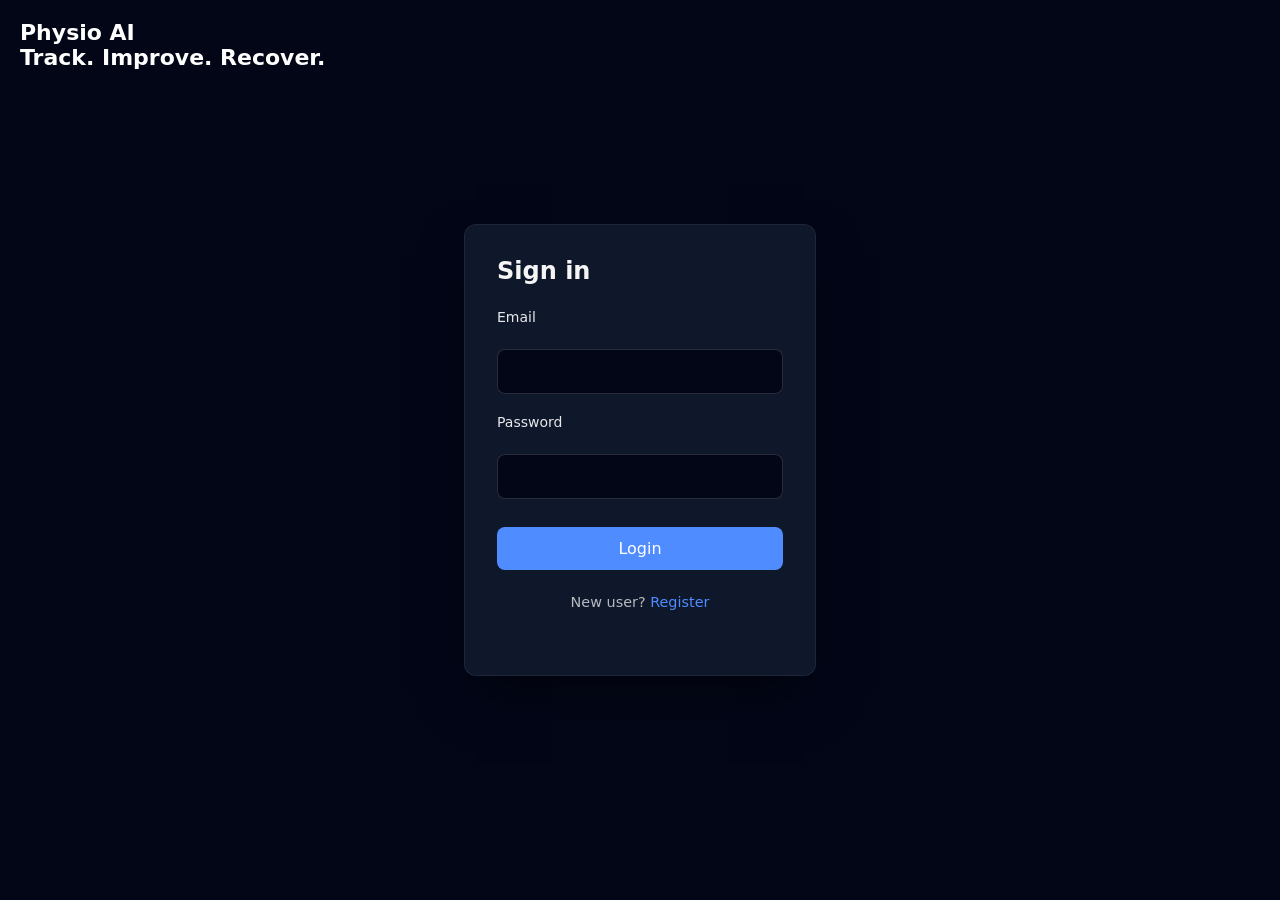
==== frontend/index.html @ f244b646 "chore: initial commit before Supabase migration" ====
<!DOCTYPE html>
<html lang="en">

<head>
  <meta charset="UTF-8" />
  <title>PhysioAI - Login</title>
  <meta name="viewport" content="width=device-width, initial-scale=1" />
  <link rel="stylesheet" href="css/styles.css" />
</head>

<body class="login-page">
  <header class="auth-brand">
    Physio AI
    <div class="auth-tagline">Track. Improve. Recover.</div>
  </header>
  <div class="login-container">
    <div class="login-card">
      <h2>Sign in</h2>

      <form id="login-form" class="login-form">
        <label for="email">Email</label>
        <input type="email" id="email" required />

        <label for="password">Password</label>
        <input type="password" id="password" required />

        <button type="submit">Login</button>
      </form>

      <p class="login-register-link">
        New user? <a href="signup.html">Register</a>
      </p>

      <p id="error" class="login-error"></p>
    </div>
  </div>

  <script src="js/auth.js"></script>
</body>

</html>
---- frontend/css/styles.css ----
* {
  box-sizing: border-box;
  margin: 0;
  padding: 0;
  font-family: system-ui, -apple-system, BlinkMacSystemFont, "Segoe UI", sans-serif;
}

body {
  background: #0b1020;
  color: #f5f5f5;
  min-height: 100vh;
}

/* Login page - centered card layout */
body.login-page {
  background: #020617;
  display: flex;
  align-items: center;
  justify-content: center;
  min-height: 100vh;
}

.login-container {
  width: 100%;
  max-width: 400px;
  padding: 1.5rem;
}

.login-card {
  background: #0f172a;
  border-radius: 12px;
  padding: 2rem;
  box-shadow: 0 25px 50px -12px rgba(0, 0, 0, 0.5);
  border: 1px solid rgba(255, 255, 255, 0.06);
}

.login-card h2 {
  margin-bottom: 1.5rem;
  font-size: 1.5rem;
  font-weight: 600;
}

.login-form {
  display: flex;
  flex-direction: column;
  gap: 1.25rem;
}

.login-form label {
  display: block;
  font-size: 0.875rem;
  font-weight: 500;
  margin-bottom: 0.25rem;
  color: rgba(255, 255, 255, 0.9);
}

.login-form input {
  width: 100%;
  padding: 0.75rem 1rem;
  border-radius: 8px;
  border: 1px solid rgba(255, 255, 255, 0.15);
  background: #020617;
  color: #f5f5f5;
  font-size: 1rem;
}

.login-form input:focus {
  outline: none;
  border-color: #4f8cff;
  box-shadow: 0 0 0 2px rgba(79, 140, 255, 0.2);
}

.login-form button {
  margin-top: 0.5rem;
  padding: 0.75rem 1.5rem;
  border-radius: 8px;
  border: none;
  background: #4f8cff;
  color: #fff;
  font-size: 1rem;
  font-weight: 500;
  cursor: pointer;
  transition: background 0.2s;
}

.login-form button:hover {
  background: #3b7be8;
}

.login-register-link {
  margin-top: 1.5rem;
  text-align: center;
  font-size: 0.9rem;
  color: rgba(255, 255, 255, 0.7);
}

.login-register-link a {
  color: #4f8cff;
  text-decoration: none;
}

.login-register-link a:hover {
  text-decoration: underline;
}

.login-error {
  margin-top: 1rem;
  font-size: 0.875rem;
  color: #ff6b81;
  min-height: 1.25em;
}

/* Signup page - centered card, matches login */
body.signup-page {
  background: #020617;
  display: flex;
  align-items: center;
  justify-content: center;
  min-height: 100vh;
}

.signup-container {
  width: 100%;
  max-width: 480px;
  padding: 1.5rem;
}

.signup-card {
  background: #0f172a;
  border-radius: 12px;
  padding: 2rem;
  box-shadow: 0 25px 50px -12px rgba(0, 0, 0, 0.5);
  border: 1px solid rgba(255, 255, 255, 0.06);
}

.signup-card h2 {
  margin-bottom: 1.5rem;
  font-size: 1.5rem;
  font-weight: 600;
}

.signup-form {
  display: flex;
  flex-direction: column;
  gap: 1.25rem;
}

.signup-form-row {
  display: grid;
  grid-template-columns: 1fr 1fr;
  gap: 1rem;
}

.signup-field {
  display: flex;
  flex-direction: column;
  gap: 0.25rem;
}

.signup-field label {
  font-size: 0.875rem;
  font-weight: 500;
  color: rgba(255, 255, 255, 0.9);
}

.signup-form input,
.signup-form select {
  width: 100%;
  padding: 0.75rem 1rem;
  border-radius: 8px;
  border: 1px solid rgba(255, 255, 255, 0.15);
  background: #020617;
  color: #f5f5f5;
  font-size: 1rem;
}

.signup-form select {
  cursor: pointer;
}

.signup-form select option {
  background: #020617;
  color: #f5f5f5;
}

.signup-form input:focus,
.signup-form select:focus {
  outline: none;
  border-color: #4f8cff;
  box-shadow: 0 0 0 2px rgba(79, 140, 255, 0.2);
}

.signup-form button {
  margin-top: 0.5rem;
  padding: 0.75rem 1.5rem;
  border-radius: 8px;
  border: none;
  background: #4f8cff;
  color: #fff;
  font-size: 1rem;
  font-weight: 500;
  cursor: pointer;
  transition: background 0.2s;
}

.signup-form button:hover {
  background: #3b7be8;
}

.signup-login-link {
  margin-top: 1.5rem;
  text-align: center;
  font-size: 0.9rem;
  color: rgba(255, 255, 255, 0.7);
}

.signup-login-link a {
  color: #4f8cff;
  text-decoration: none;
}

.signup-login-link a:hover {
  text-decoration: underline;
}

.signup-error {
  margin-top: 1rem;
  font-size: 0.875rem;
  color: #ff6b81;
  min-height: 1.25em;
}

@media (max-width: 540px) {
  .signup-form-row {
    grid-template-columns: 1fr;
  }
}

/* Auth pages branding - top-left */
.auth-brand {
  position: fixed;
  top: 20px;
  left: 20px;
  font-size: 22px;
  font-weight: bold;
  color: #fff;
  z-index: 10;
}

/* Session summary stats */
.summary-stats {
  display: grid;
  grid-template-columns: repeat(auto-fit, minmax(180px, 1fr));
  gap: 1rem;
  margin-top: 1.5rem;
}

.summary-stat {
  background: #101a34;
  border: 1px solid rgba(255, 255, 255, 0.08);
  border-radius: 10px;
  padding: 1rem;
  display: flex;
  flex-direction: column;
  gap: 0.35rem;
  min-height: 100px;
  box-shadow: 0 8px 24px rgba(2, 6, 23, 0.35);
}

.summary-stat-label {
  font-size: 0.85rem;
  color: rgba(255, 255, 255, 0.7);
  text-transform: uppercase;
  letter-spacing: 0.04em;
}

.summary-stat-value {
  font-size: 1.75rem;
  font-weight: 600;
}

.summary-stat--correct .summary-stat-value {
  color: #4ade80;
}

.summary-stat--incorrect .summary-stat-value {
  color: #f87171;
}

.summary-stat--total .summary-stat-value {
  color: #f8fafc;
}

.pa-header {
  padding: 1.5rem 2rem;
  border-bottom: 1px solid rgba(255, 255, 255, 0.06);
  display: flex;
  flex-direction: column;
  gap: 0.25rem;
}

.pa-header h1 {
  font-size: 1.5rem;
}

.pa-subtitle {
  font-size: 0.9rem;
  color: rgba(255, 255, 255, 0.7);
}

.pa-main {
  padding: 1.5rem 2rem 3rem;
  display: flex;
  flex-direction: column;
  gap: 1.5rem;
}

.pa-main-center {
  align-items: center;
  justify-content: center;
}

.pa-card {
  background: #141a33;
  border-radius: 8px;
  padding: 1.5rem;
  box-shadow: 0 12px 30px rgba(0, 0, 0, 0.4);
  max-width: 960px;
  width: 100%;
  margin: 0 auto;
}

.pa-card-header {
  margin-bottom: 1rem;
}

.pa-card-header h2 {
  margin-bottom: 0.25rem;
}

.pa-auth-card {
  max-width: 400px;
}

.pa-form {
  display: flex;
  flex-direction: column;
  gap: 1rem;
  margin-top: 1rem;
}

.pa-form label {
  display: flex;
  flex-direction: column;
  gap: 0.35rem;
  font-size: 0.9rem;
}

.pa-form input[type="text"],
.pa-form input[type="password"],
.pa-form input[type="email"],
.pa-form input[type="number"],
.pa-form select {
  padding: 0.5rem 0.7rem;
  border-radius: 4px;
  border: 1px solid rgba(255, 255, 255, 0.15);
  background: #0f1325;
  color: #f5f5f5;
}

.pa-form select {
  cursor: pointer;
}

.pa-form select option {
  background: #0f1325;
  color: #f5f5f5;
}

.pa-form input:focus,
.pa-form select:focus {
  outline: none;
  border-color: #4f8cff;
}

.pa-form-actions {
  display: flex;
  gap: 0.75rem;
  margin-top: 0.5rem;
}

.pa-form-actions-right {
  justify-content: flex-end;
}

button,
.pa-link-button {
  border-radius: 4px;
  border: none;
  padding: 0.5rem 1rem;
  cursor: pointer;
  font-size: 0.9rem;
  background: #4f8cff;
  color: #fff;
  text-decoration: none;
}

button:disabled {
  opacity: 0.5;
  cursor: not-allowed;
}

.pa-btn-secondary,
.pa-link-button.pa-btn-secondary {
  background: transparent;
  border: 1px solid rgba(255, 255, 255, 0.4);
}

.pa-message {
  margin-top: 0.75rem;
  font-size: 0.85rem;
  min-height: 1.2em;
}

.pa-message.error {
  color: #ff6b81;
}

.pa-message.success {
  color: #5ce1a9;
}

.pa-signup-link {
  margin-top: 1rem;
  text-align: center;
  font-size: 0.85rem;
  color: rgba(255, 255, 255, 0.7);
}

.pa-signup-link a {
  color: #4f8cff;
  text-decoration: none;
}

.pa-signup-link a:hover {
  text-decoration: underline;
}

.pa-exercise-list {
  display: grid;
  grid-template-columns: repeat(auto-fit, minmax(250px, 1fr));
  gap: 0.75rem;
}

.pa-exercise-item {
  background: #1a2140;
  border-radius: 6px;
  padding: 0.75rem;
  border: 1px solid transparent;
  display: flex;
  gap: 0.5rem;
}

.pa-exercise-item input[type="checkbox"] {
  margin-top: 0.2rem;
}

.pa-exercise-item.selected {
  border-color: #4f8cff;
}

.pa-exercise-title {
  font-size: 0.95rem;
  font-weight: 600;
  margin-bottom: 0.15rem;
}

.pa-exercise-desc {
  font-size: 0.8rem;
  color: rgba(255, 255, 255, 0.75);
}

.pa-session-layout {
  display: grid;
  gap: 1.5rem;
}

@media (min-width: 900px) {
  .pa-session-layout {
    grid-template-columns: 2fr 1fr;
    align-items: flex-start;
  }
}

.pa-video-card {
  position: relative;
}

.pa-video {
  width: 100%;
  max-height: 480px;
  border-radius: 6px;
  background: #000;
}

.pa-video-overlay {
  position: absolute;
  top: 3.2rem;
  /* approximate offset under card title */
  left: 1.5rem;
  width: calc(100% - 3rem);
  max-height: 480px;
  pointer-events: none;
}

.pa-table {
  width: 100%;
  border-collapse: collapse;
  font-size: 0.9rem;
}

.pa-table th,
.pa-table td {
  border: 1px solid rgba(255, 255, 255, 0.1);
  padding: 0.5rem;
  text-align: left;
}

.pa-table th {
  background: #101530;
}

.pa-table tr:nth-child(even) {
  background: #161c39;
}
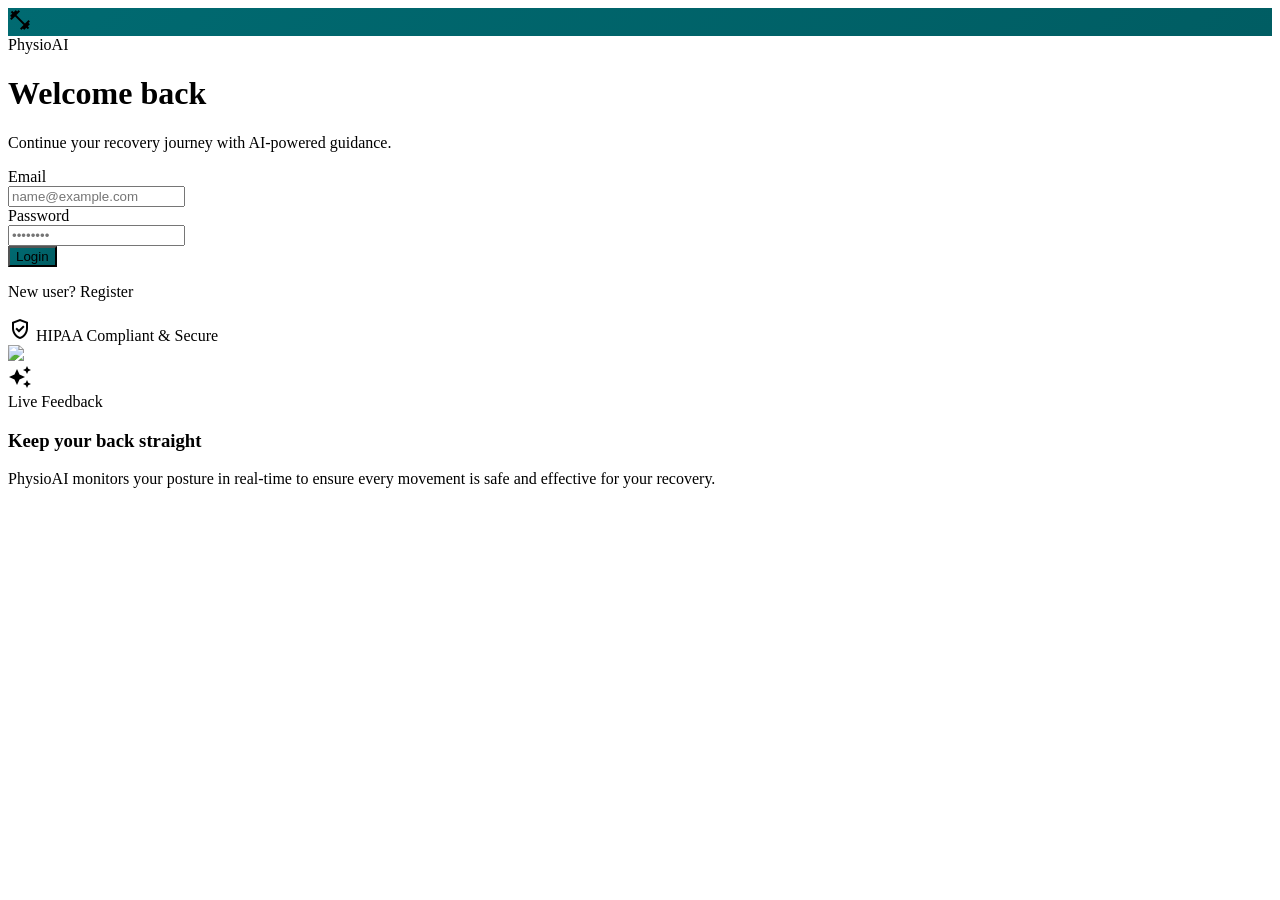
==== commit 436dd09d: "feat: redesign login screen with Stitch Co-Authored-By: Claude Sonnet 4.6 <noreply@anthropic.com>" ====
--- a/frontend/index.html
+++ b/frontend/index.html
@@ -1,41 +1,185 @@
 <!DOCTYPE html>
-<html lang="en">
 
-<head>
-  <meta charset="UTF-8" />
-  <title>PhysioAI - Login</title>
-  <meta name="viewport" content="width=device-width, initial-scale=1" />
-  <link rel="stylesheet" href="css/styles.css" />
+<html class="light" lang="en"><head>
+<meta charset="utf-8"/>
+<meta content="width=device-width, initial-scale=1.0" name="viewport"/>
+<title>PhysioAI - Patient Login</title>
+<script src="https://cdn.tailwindcss.com?plugins=forms,container-queries"></script>
+<link href="https://fonts.googleapis.com/css2?family=Manrope:wght@400;600;700;800&amp;family=Inter:wght@400;500;600&amp;display=swap" rel="stylesheet"/>
+<link href="https://fonts.googleapis.com/css2?family=Material+Symbols+Outlined:wght,FILL@100..700,0..1&amp;display=swap" rel="stylesheet"/>
+<script id="tailwind-config">
+        tailwind.config = {
+            darkMode: "class",
+            theme: {
+                extend: {
+                    colors: {
+                        "primary-dim": "#005d63",
+                        "outline": "#737c84",
+                        "on-error": "#fff7f6",
+                        "surface": "#f7f9fe",
+                        "on-tertiary": "#f6f9ff",
+                        "tertiary-container": "#a9cdef",
+                        "inverse-primary": "#99f4fd",
+                        "tertiary": "#3f637f",
+                        "surface-bright": "#f7f9fe",
+                        "tertiary-fixed": "#a9cdef",
+                        "on-primary": "#e7fdff",
+                        "on-primary-fixed-variant": "#00666d",
+                        "surface-container-lowest": "#ffffff",
+                        "primary-fixed-dim": "#88e3eb",
+                        "on-tertiary-container": "#1f4561",
+                        "tertiary-fixed-dim": "#9bc0e0",
+                        "surface-dim": "#d2dbe5",
+                        "on-primary-container": "#005b61",
+                        "error": "#a83836",
+                        "on-background": "#2b333b",
+                        "on-surface": "#2b333b",
+                        "on-tertiary-fixed": "#03314c",
+                        "background": "#f7f9fe",
+                        "surface-container": "#e8eef6",
+                        "primary-fixed": "#96f1fa",
+                        "primary-container": "#96f1fa",
+                        "secondary-dim": "#3f575a",
+                        "surface-container-low": "#eff4fb",
+                        "secondary-fixed": "#cce8ea",
+                        "surface-variant": "#dae3ed",
+                        "on-error-container": "#6e0a12",
+                        "on-primary-fixed": "#00474c",
+                        "on-secondary-fixed": "#2b4346",
+                        "secondary-container": "#cce8ea",
+                        "surface-container-high": "#e2e9f1",
+                        "primary": "#006a71",
+                        "on-secondary-container": "#3d5658",
+                        "inverse-on-surface": "#9a9da2",
+                        "error-dim": "#67040d",
+                        "on-tertiary-fixed-variant": "#294e6a",
+                        "secondary-fixed-dim": "#bed9dc",
+                        "on-secondary": "#e7fdff",
+                        "inverse-surface": "#0a0f12",
+                        "surface-tint": "#006a71",
+                        "secondary": "#4a6366",
+                        "tertiary-dim": "#325673",
+                        "outline-variant": "#aab3bc",
+                        "on-secondary-fixed-variant": "#476062",
+                        "on-surface-variant": "#576068",
+                        "surface-container-highest": "#dae3ed",
+                        "error-container": "#fa746f"
+                    },
+                    fontFamily: {
+                        "headline": ["Manrope"],
+                        "body": ["Inter"],
+                        "label": ["Inter"]
+                    },
+                    borderRadius: {
+                        "DEFAULT": "0.25rem",
+                        "lg": "0.5rem",
+                        "xl": "0.75rem",
+                        "full": "9999px"
+                    },
+                },
+            },
+        }
+    </script>
+<style>
+        .material-symbols-outlined {
+            font-variation-settings: 'FILL' 0, 'wght' 400, 'GRAD' 0, 'opsz' 24;
+        }
+        .signature-gradient {
+            background: linear-gradient(135deg, #006a71 0%, #005d63 100%);
+        }
+        .tonal-transition {
+            background: linear-gradient(to bottom, #f7f9fe, #eff4fb);
+        }
+    </style>
 </head>
-
-<body class="login-page">
-  <header class="auth-brand">
-    Physio AI
-    <div class="auth-tagline">Track. Improve. Recover.</div>
-  </header>
-  <div class="login-container">
-    <div class="login-card">
-      <h2>Sign in</h2>
-
-      <form id="login-form" class="login-form">
-        <label for="email">Email</label>
-        <input type="email" id="email" required />
-
-        <label for="password">Password</label>
-        <input type="password" id="password" required />
-
-        <button type="submit">Login</button>
-      </form>
-
-      <p class="login-register-link">
-        New user? <a href="signup.html">Register</a>
-      </p>
-
-      <p id="error" class="login-error"></p>
-    </div>
-  </div>
-
-  <script src="js/auth.js"></script>
-</body>
-
-</html>+<body class="bg-surface font-body text-on-surface selection:bg-primary-container">
+<!-- Auth Layout Wrapper -->
+<main class="min-h-screen flex items-center justify-center lg:justify-start">
+<!-- Left Side: Login Form Canvas -->
+<div class="w-full lg:w-1/2 xl:w-[45%] flex flex-col justify-center px-8 sm:px-16 lg:px-24 py-12 z-10">
+<!-- Brand Anchor -->
+<div class="mb-12">
+<div class="flex items-center gap-2">
+<div class="w-10 h-10 rounded-xl signature-gradient flex items-center justify-center text-on-primary">
+<span class="material-symbols-outlined" style="font-variation-settings: 'FILL' 1;">fitness_center</span>
+</div>
+<span class="text-2xl font-headline font-bold tracking-tighter text-primary">PhysioAI</span>
+</div>
+</div>
+<!-- Welcome Text -->
+<div class="mb-10">
+<h1 class="text-4xl font-headline font-extrabold text-on-surface tracking-tight mb-3">Welcome back</h1>
+<p class="text-on-surface-variant text-lg">Continue your recovery journey with AI-powered guidance.</p>
+</div>
+<!-- Login Card -->
+<div class="bg-surface-container-lowest rounded-xl p-1 shadow-[0_4px_32px_rgba(0,106,113,0.04)]">
+<form id="login-form" class="space-y-6 p-2">
+<!-- Email Field -->
+<div class="space-y-2">
+<label class="block text-sm font-label font-semibold text-on-surface-variant px-1" for="email">Email</label>
+<div class="relative group">
+<input class="w-full px-4 py-4 bg-surface-container-high border-b-2 border-transparent focus:border-primary focus:ring-0 rounded-lg transition-all placeholder:text-outline-variant text-on-surface" id="email" placeholder="name@example.com" type="email"/>
+</div>
+</div>
+<!-- Password Field -->
+<div class="space-y-2">
+<div class="flex justify-between items-center px-1">
+<label class="block text-sm font-label font-semibold text-on-surface-variant" for="password">Password</label>
+</div>
+<div class="relative group">
+<input class="w-full px-4 py-4 bg-surface-container-high border-b-2 border-transparent focus:border-primary focus:ring-0 rounded-lg transition-all placeholder:text-outline-variant text-on-surface" id="password" placeholder="••••••••" type="password"/>
+</div>
+</div>
+<!-- Primary Action -->
+<div class="pt-4">
+<button class="w-full signature-gradient text-on-primary py-4 rounded-xl font-label font-bold text-sm uppercase tracking-[0.05em] shadow-lg shadow-primary/10 hover:shadow-primary/20 hover:scale-[1.01] active:scale-[0.98] transition-all duration-200" type="submit">
+                            Login
+                        </button>
+</div>
+<!-- Error Message -->
+<p id="error" class="text-error text-sm font-label text-center min-h-[1.25rem]"></p>
+</form>
+</div>
+<!-- Footer Links -->
+<div class="mt-10 text-center lg:text-left">
+<p class="text-on-surface-variant font-label">
+                    New user?
+                    <a class="text-primary font-bold hover:underline underline-offset-4 ml-1 transition-all">Register</a>
+</p>
+</div>
+<!-- Clinical Assurance -->
+<div class="mt-auto pt-16 flex items-center gap-4 text-outline-variant opacity-60">
+<span class="material-symbols-outlined text-xl">verified_user</span>
+<span class="text-xs font-label uppercase tracking-widest">HIPAA Compliant &amp; Secure</span>
+</div>
+</div>
+<!-- Right Side: Editorial Hero Image -->
+<div class="hidden lg:block lg:w-1/2 xl:w-[55%] h-screen sticky top-0 bg-surface-container">
+<div class="relative h-full w-full overflow-hidden">
+<img class="absolute inset-0 w-full h-full object-cover" data-alt="Modern bright physical therapy clinic with a patient performing a gentle shoulder stretch while a serene healthcare professional observes with an iPad in a soft-lit background" src="https://lh3.googleusercontent.com/aida-public/[base64]"/>
+<!-- Overlay Gradient for Depth -->
+<div class="absolute inset-0 bg-gradient-to-tr from-primary/20 via-transparent to-transparent"></div>
+<!-- Floating AI Feedback Card (Bento Style) -->
+<div class="absolute bottom-12 left-12 right-12">
+<div class="bg-surface-container-lowest/80 backdrop-blur-xl p-8 rounded-xl shadow-2xl border border-white/20 max-w-md">
+<div class="flex items-center gap-3 mb-4">
+<div class="w-8 h-8 rounded-full bg-secondary-container flex items-center justify-center">
+<span class="material-symbols-outlined text-secondary text-sm" style="font-variation-settings: 'FILL' 1;">auto_awesome</span>
+</div>
+<span class="text-xs font-label font-bold text-secondary uppercase tracking-widest">Live Feedback</span>
+</div>
+<h3 class="text-2xl font-headline font-bold text-on-surface mb-2">Keep your back straight</h3>
+<p class="text-on-surface-variant leading-relaxed">PhysioAI monitors your posture in real-time to ensure every movement is safe and effective for your recovery.</p>
+<!-- Progress Indicator Decoration -->
+<div class="mt-6 flex gap-1">
+<div class="h-1.5 w-12 rounded-full bg-primary"></div>
+<div class="h-1.5 w-4 rounded-full bg-outline-variant/30"></div>
+<div class="h-1.5 w-4 rounded-full bg-outline-variant/30"></div>
+</div>
+</div>
+</div>
+</div>
+</div>
+</main>
+<script src="js/auth.js"></script>
+</body></html>
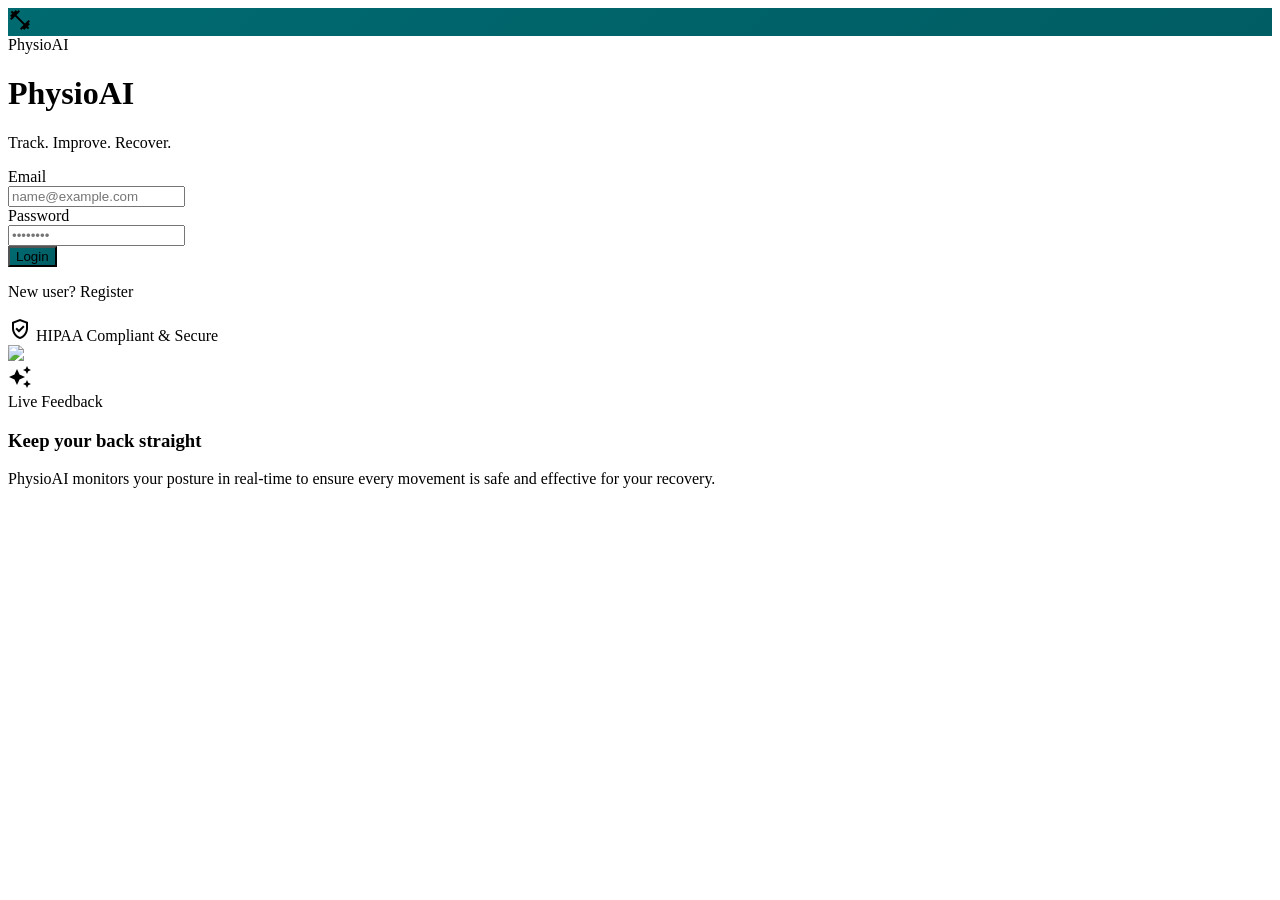
==== commit 0ff38e1a: "fix: correct login screen tagline and wordmark to spec" ====
--- a/frontend/index.html
+++ b/frontend/index.html
@@ -108,8 +108,8 @@
 </div>
 <!-- Welcome Text -->
 <div class="mb-10">
-<h1 class="text-4xl font-headline font-extrabold text-on-surface tracking-tight mb-3">Welcome back</h1>
-<p class="text-on-surface-variant text-lg">Continue your recovery journey with AI-powered guidance.</p>
+<h1 class="text-4xl font-headline font-extrabold text-primary tracking-tight mb-3">PhysioAI</h1>
+<p class="text-on-surface-variant text-lg">Track. Improve. Recover.</p>
 </div>
 <!-- Login Card -->
 <div class="bg-surface-container-lowest rounded-xl p-1 shadow-[0_4px_32px_rgba(0,106,113,0.04)]">
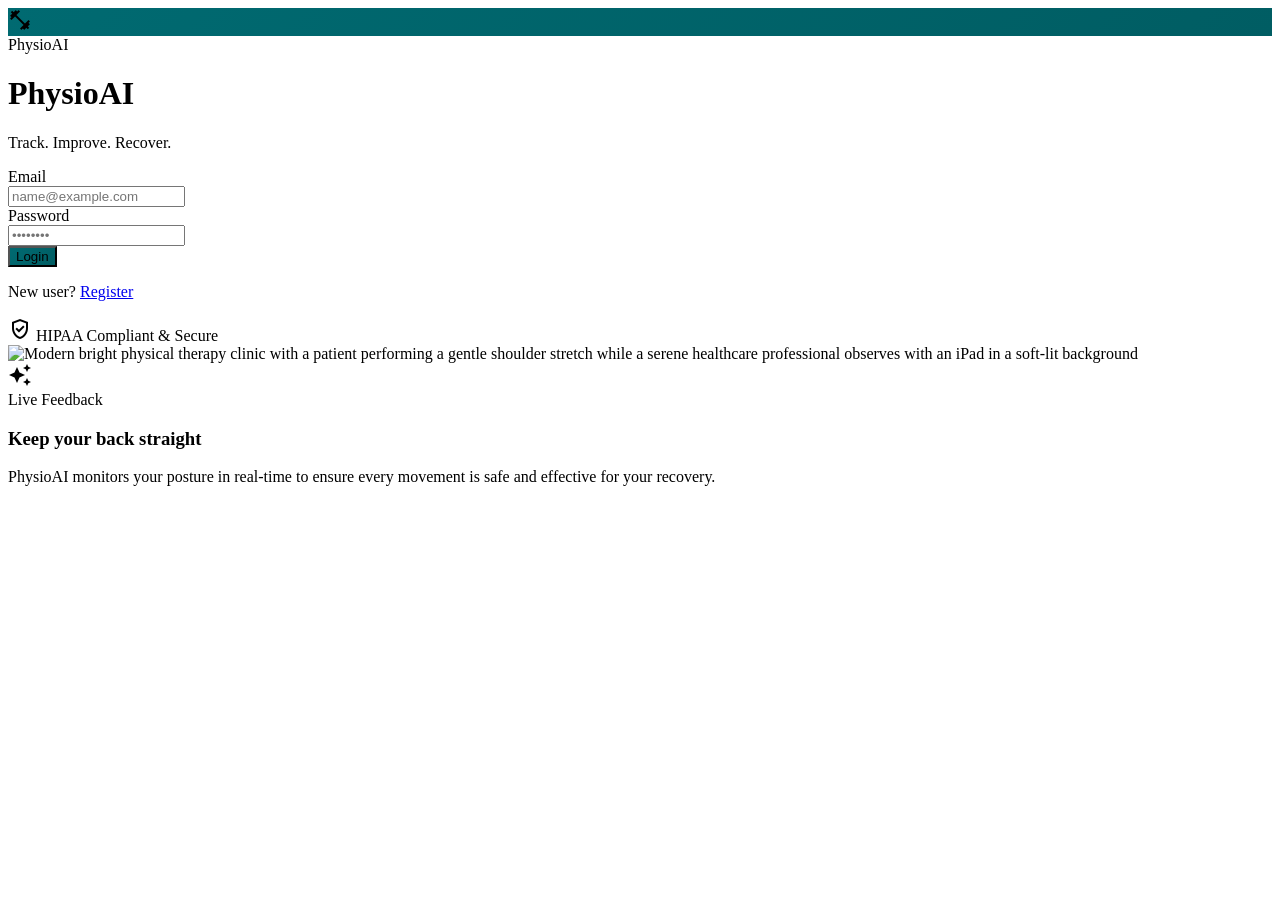
==== commit a6c80a70: "fix: move error paragraph outside form, fix alt attribute, restore register href" ====
--- a/frontend/index.html
+++ b/frontend/index.html
@@ -136,15 +136,14 @@
                             Login
                         </button>
 </div>
-<!-- Error Message -->
+</form>
 <p id="error" class="text-error text-sm font-label text-center min-h-[1.25rem]"></p>
-</form>
 </div>
 <!-- Footer Links -->
 <div class="mt-10 text-center lg:text-left">
 <p class="text-on-surface-variant font-label">
                     New user?
-                    <a class="text-primary font-bold hover:underline underline-offset-4 ml-1 transition-all">Register</a>
+                    <a href="signup.html" class="text-primary font-bold hover:underline underline-offset-4 ml-1 transition-all">Register</a>
 </p>
 </div>
 <!-- Clinical Assurance -->
@@ -156,7 +155,7 @@
 <!-- Right Side: Editorial Hero Image -->
 <div class="hidden lg:block lg:w-1/2 xl:w-[55%] h-screen sticky top-0 bg-surface-container">
 <div class="relative h-full w-full overflow-hidden">
-<img class="absolute inset-0 w-full h-full object-cover" data-alt="Modern bright physical therapy clinic with a patient performing a gentle shoulder stretch while a serene healthcare professional observes with an iPad in a soft-lit background" src="https://lh3.googleusercontent.com/aida-public/[base64]"/>
+<img class="absolute inset-0 w-full h-full object-cover" alt="Modern bright physical therapy clinic with a patient performing a gentle shoulder stretch while a serene healthcare professional observes with an iPad in a soft-lit background" src="https://lh3.googleusercontent.com/aida-public/[base64]"/>
 <!-- Overlay Gradient for Depth -->
 <div class="absolute inset-0 bg-gradient-to-tr from-primary/20 via-transparent to-transparent"></div>
 <!-- Floating AI Feedback Card (Bento Style) -->
